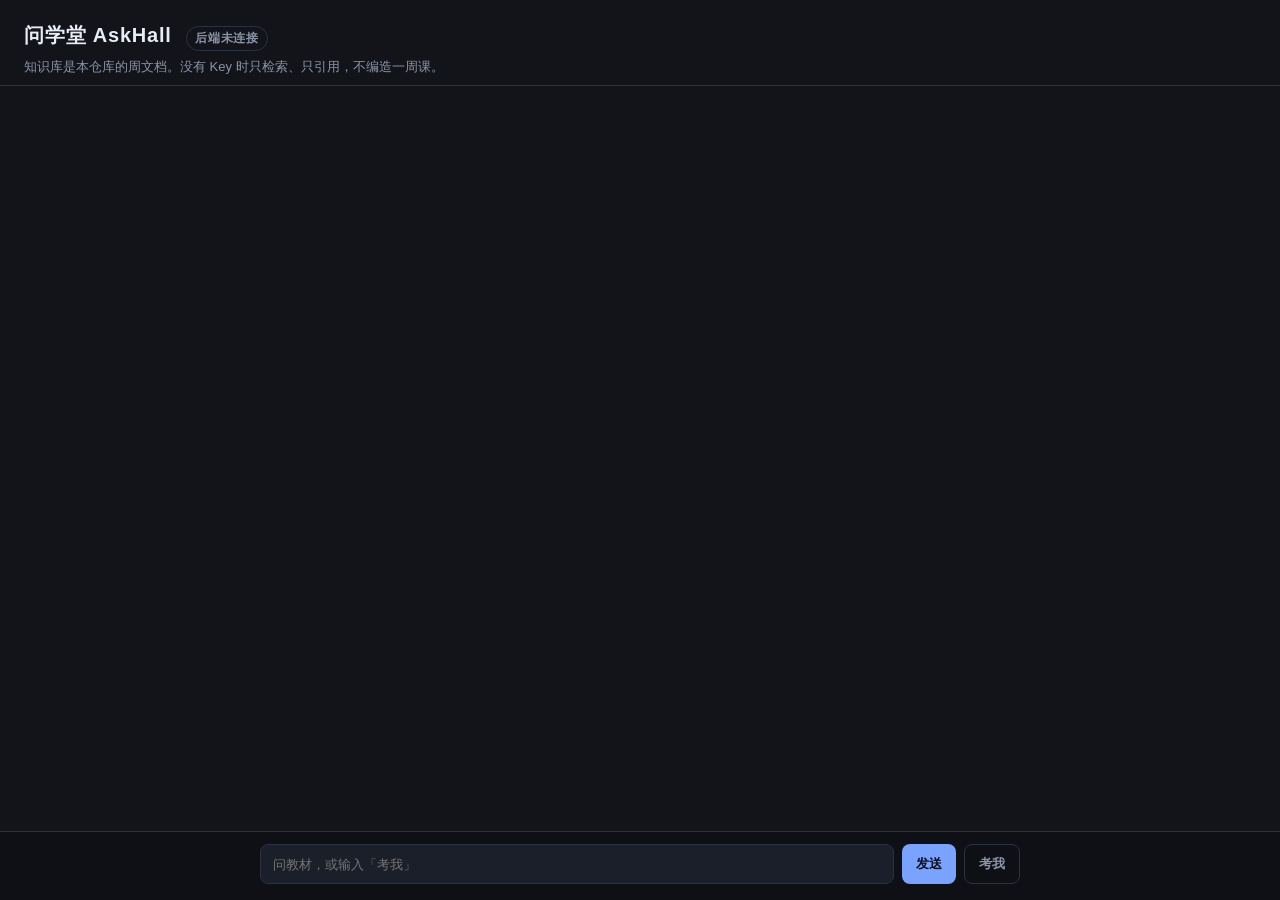
==== projects/askhall/src/askhall/static/index.html @ 7c03301e "Add Agent学堂 curriculum, week labs, and two capstones. Replace the placeholder README with an origina" ====
<!DOCTYPE html>
<html lang="zh-CN">
<head>
  <meta charset="utf-8" />
  <meta name="viewport" content="width=device-width, initial-scale=1" />
  <title>问学堂 AskHall</title>
  <style>
    :root {
      --bg: #12141a;
      --panel: #1b1f2a;
      --ink: #e8ecf4;
      --muted: #8b93a7;
      --accent: #7aa2ff;
      --planner: #c4a35a;
      --tutor: #6ec6a6;
      --examiner: #e09a7a;
      --line: #2a3142;
    }
    * { box-sizing: border-box; }
    body {
      margin: 0; background: var(--bg); color: var(--ink);
      font: 16px/1.55 "Source Han Sans SC", "Noto Sans SC", "PingFang SC", sans-serif;
    }
    header {
      padding: 20px 24px 8px; border-bottom: 1px solid var(--line);
    }
    header h1 { margin: 0; font-size: 20px; letter-spacing: 0.04em; }
    header p { margin: 6px 0 0; color: var(--muted); font-size: 13px; }
    #badge {
      display: inline-block; margin-left: 8px; padding: 2px 8px;
      border: 1px solid var(--line); border-radius: 999px; font-size: 12px; color: var(--muted);
    }
    main { max-width: 760px; margin: 0 auto; padding: 16px 16px 120px; }
    .card {
      background: var(--panel); border: 1px solid var(--line);
      border-radius: 12px; padding: 14px 16px; margin: 12px 0;
    }
    .role { font-size: 12px; text-transform: lowercase; letter-spacing: 0.08em; }
    .role.planner { color: var(--planner); }
    .role.tutor { color: var(--tutor); }
    .role.examiner { color: var(--examiner); }
    .body { white-space: pre-wrap; margin-top: 8px; }
    .cites { margin-top: 10px; display: flex; flex-wrap: wrap; gap: 6px; }
    .chip {
      font-size: 12px; padding: 2px 8px; border-radius: 999px;
      border: 1px solid var(--line); color: var(--accent);
    }
    form {
      position: fixed; bottom: 0; left: 0; right: 0;
      background: #0e1016; border-top: 1px solid var(--line);
      padding: 12px 16px 16px;
    }
    .row { max-width: 760px; margin: 0 auto; display: flex; gap: 8px; }
    input[type=text] {
      flex: 1; background: var(--panel); color: var(--ink);
      border: 1px solid var(--line); border-radius: 8px; padding: 10px 12px;
    }
    button {
      background: var(--accent); color: #0c1020; border: 0;
      border-radius: 8px; padding: 10px 14px; font-weight: 600; cursor: pointer;
    }
    button.ghost { background: transparent; color: var(--muted); border: 1px solid var(--line); }
  </style>
</head>
<body>
  <header>
    <h1>问学堂 AskHall <span id="badge">检查中…</span></h1>
    <p>知识库是本仓库的周文档。没有 Key 时只检索、只引用，不编造一周课。</p>
  </header>
  <main id="log"></main>
  <form id="f">
    <div class="row">
      <input id="q" type="text" maxlength="2000" placeholder="问教材，或输入「考我」" autocomplete="off" />
      <button type="submit">发送</button>
      <button type="button" class="ghost" id="quiz">考我</button>
    </div>
  </form>
  <script>
    const log = document.getElementById("log");
    const input = document.getElementById("q");
    let pending = null;

    async function boot() {
      try {
        const h = await (await fetch("/api/health")).json();
        document.getElementById("badge").textContent = h.llm ? "模型已开" : "抽取式模式";
      } catch (e) {
        document.getElementById("badge").textContent = "后端未连接";
      }
    }

    function addYou(text) {
      const el = document.createElement("div");
      el.className = "card";
      el.innerHTML = `<div class="role">学员</div><div class="body"></div>`;
      el.querySelector(".body").textContent = text;
      log.appendChild(el);
    }

    function addTurn(t) {
      const el = document.createElement("div");
      el.className = "card";
      const cites = (t.citations || []).map(c => `<span class="chip">${c}</span>`).join("");
      el.innerHTML = `
        <div class="role ${t.role || ""}">${t.role || "agent"} · ${t.title || ""} · ${t.mode || ""}</div>
        <div class="body"></div>
        <div class="cites">${cites}</div>`;
      el.querySelector(".body").textContent = t.body || "";
      log.appendChild(el);
      el.scrollIntoView({ behavior: "smooth", block: "end" });
    }

    async function send(text) {
      addYou(text || "（空）");
      const resp = await fetch("/api/ask", {
        method: "POST",
        headers: { "Content-Type": "application/json" },
        body: JSON.stringify({ message: text, pending_quiz: pending }),
      });
      const data = await resp.json();
      pending = data.pending_quiz || null;
      (data.turns || []).forEach(addTurn);
    }

    document.getElementById("f").addEventListener("submit", (e) => {
      e.preventDefault();
      const text = input.value.trim();
      input.value = "";
      send(text);
    });
    document.getElementById("quiz").addEventListener("click", () => send("考我一下循环三步"));
    boot();
  </script>
</body>
</html>
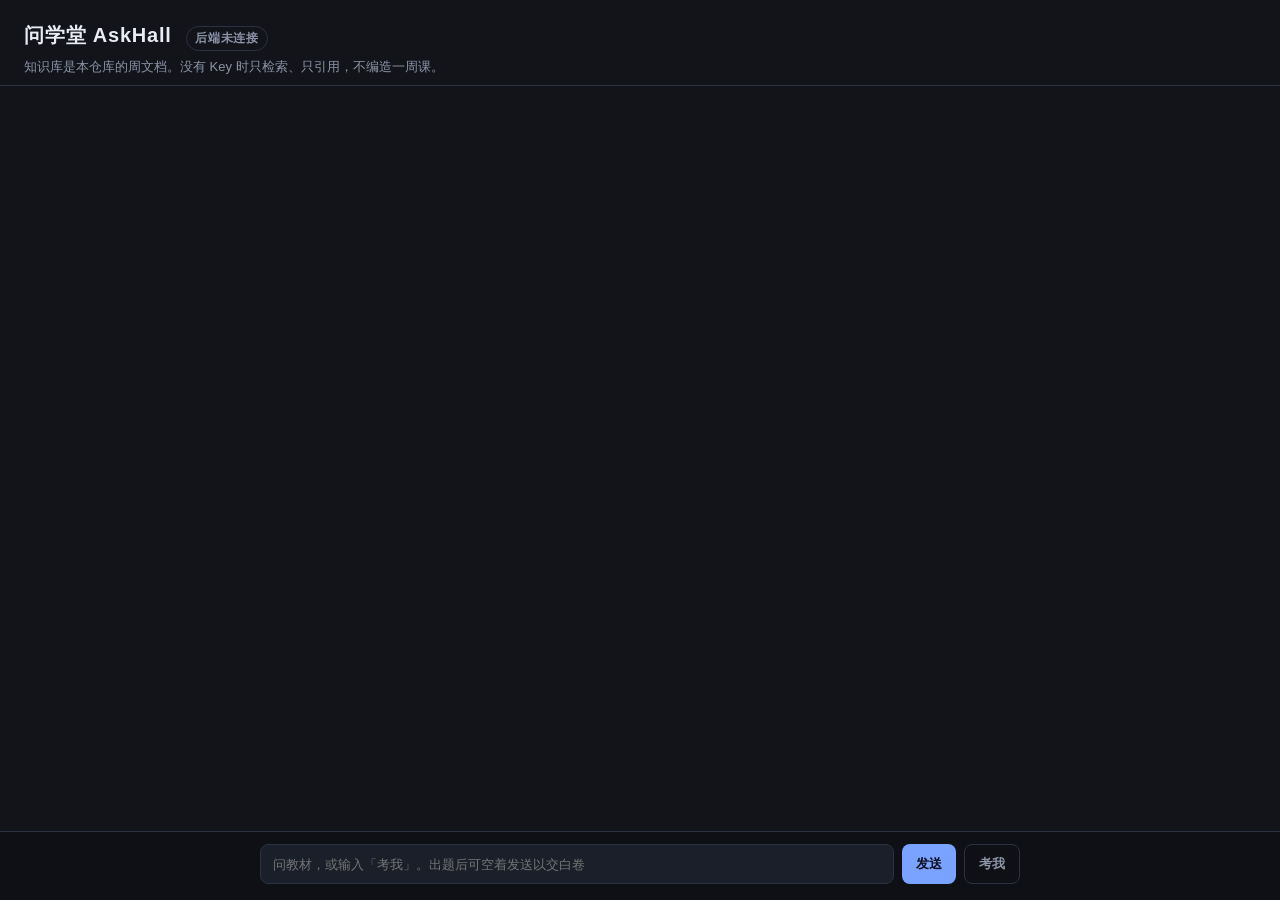
==== commit e7e63d0d: "Fix retrieval scoring, empty-quiz grading, and add demo screenshots. Improve Chinese bigram + path b" ====
--- a/projects/askhall/src/askhall/static/index.html
+++ b/projects/askhall/src/askhall/static/index.html
@@ -70,7 +70,7 @@
   <main id="log"></main>
   <form id="f">
     <div class="row">
-      <input id="q" type="text" maxlength="2000" placeholder="问教材，或输入「考我」" autocomplete="off" />
+      <input id="q" type="text" maxlength="2000" placeholder="问教材，或输入「考我」。出题后可空着发送以交白卷" autocomplete="off" />
       <button type="submit">发送</button>
       <button type="button" class="ghost" id="quiz">考我</button>
     </div>
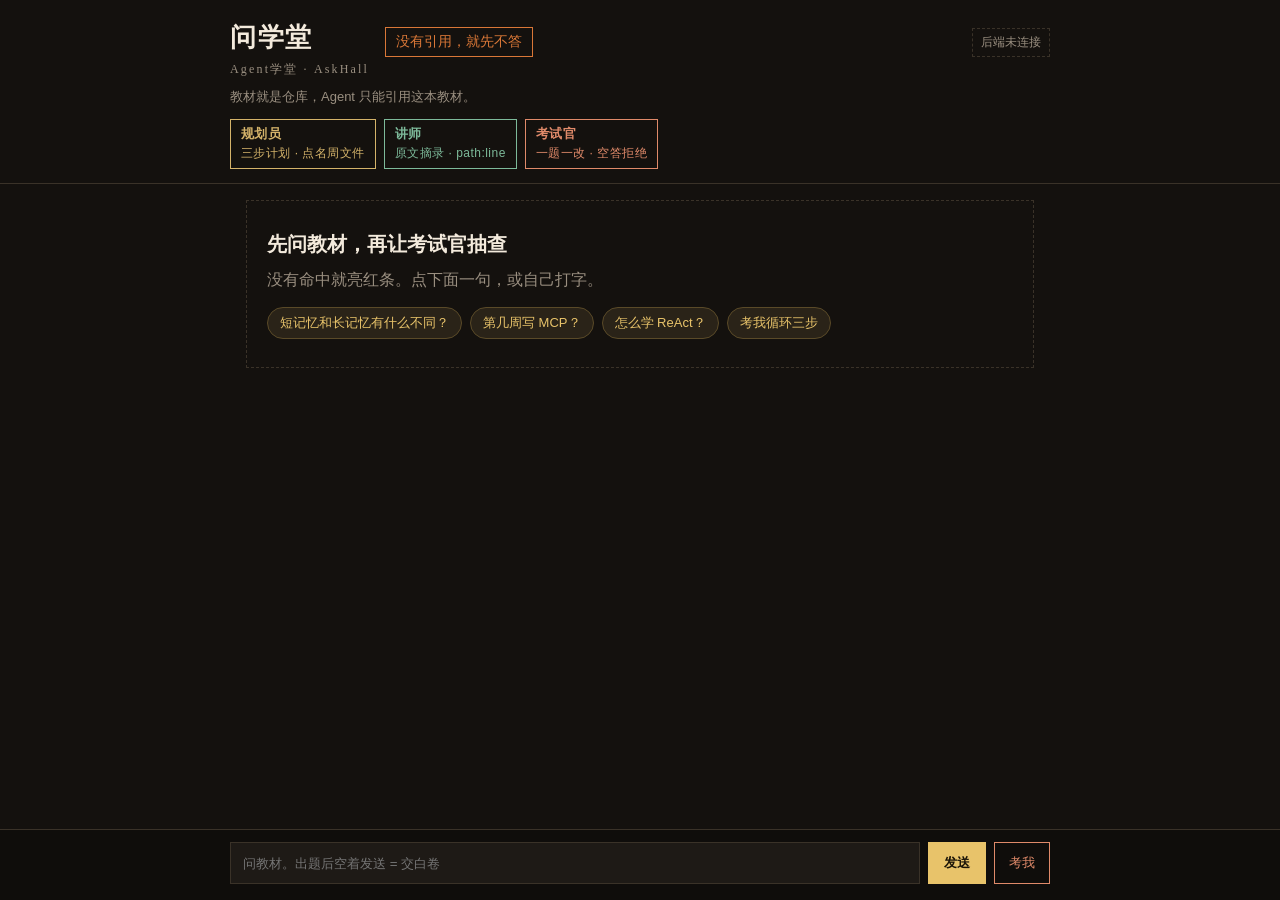
==== commit 381a393f: "Make Agent学堂 look like a course product, not an outline. Give the README a first-screen signature: c" ====
--- a/projects/askhall/src/askhall/static/index.html
+++ b/projects/askhall/src/askhall/static/index.html
@@ -3,18 +3,22 @@
 <head>
   <meta charset="utf-8" />
   <meta name="viewport" content="width=device-width, initial-scale=1" />
-  <title>问学堂 AskHall</title>
+  <title>问学堂 · Agent学堂</title>
   <style>
     :root {
-      --bg: #12141a;
-      --panel: #1b1f2a;
-      --ink: #e8ecf4;
-      --muted: #8b93a7;
-      --accent: #7aa2ff;
-      --planner: #c4a35a;
-      --tutor: #6ec6a6;
-      --examiner: #e09a7a;
-      --line: #2a3142;
+      --bg: #14110e;
+      --panel: #1e1a16;
+      --ink: #f3eadc;
+      --muted: #9a8f80;
+      --chip: #e8c36a;
+      --chip-bg: #2a2318;
+      --refuse: #d97737;
+      --refuse-bg: #3a2214;
+      --planner: #d4b36a;
+      --tutor: #7dba9a;
+      --examiner: #e08a6a;
+      --line: #3a3228;
+      --you: #2a2622;
     }
     * { box-sizing: border-box; }
     body {
@@ -22,90 +26,207 @@
       font: 16px/1.55 "Source Han Sans SC", "Noto Sans SC", "PingFang SC", sans-serif;
     }
     header {
-      padding: 20px 24px 8px; border-bottom: 1px solid var(--line);
-    }
-    header h1 { margin: 0; font-size: 20px; letter-spacing: 0.04em; }
-    header p { margin: 6px 0 0; color: var(--muted); font-size: 13px; }
-    #badge {
-      display: inline-block; margin-left: 8px; padding: 2px 8px;
-      border: 1px solid var(--line); border-radius: 999px; font-size: 12px; color: var(--muted);
-    }
-    main { max-width: 760px; margin: 0 auto; padding: 16px 16px 120px; }
+      border-bottom: 1px solid var(--line);
+      padding: 18px 20px 14px;
+    }
+    .brand-row {
+      display: flex; flex-wrap: wrap; align-items: baseline; gap: 10px 16px;
+      max-width: 820px; margin: 0 auto;
+    }
+    .wordmark {
+      font-family: "Source Han Serif SC", "Noto Serif SC", "Songti SC", serif;
+      font-size: 26px; letter-spacing: 0.06em; margin: 0;
+    }
+    .wordmark small {
+      display: block; font-size: 12px; letter-spacing: 0.18em;
+      color: var(--muted); font-family: inherit; font-weight: 400; margin-top: 2px;
+    }
+    .subtitle {
+      color: var(--refuse); font-size: 14px; margin: 0;
+      border: 1px solid var(--refuse); padding: 3px 10px;
+    }
+    .dogfood {
+      max-width: 820px; margin: 8px auto 0; color: var(--muted); font-size: 13px;
+    }
+    .stamps {
+      max-width: 820px; margin: 12px auto 0; display: flex; flex-wrap: wrap; gap: 8px;
+    }
+    .stamp {
+      border: 1.5px solid currentColor; padding: 4px 10px 5px;
+      font-size: 12px; letter-spacing: 0.04em; background: transparent;
+    }
+    .stamp b { display: block; font-size: 13px; }
+    .stamp.planner { color: var(--planner); }
+    .stamp.tutor { color: var(--tutor); }
+    .stamp.examiner { color: var(--examiner); }
+    #mode {
+      margin-left: auto; color: var(--muted); font-size: 12px;
+      border: 1px dashed var(--line); padding: 4px 8px;
+    }
+    main { max-width: 820px; margin: 0 auto; padding: 16px 16px 140px; }
+    .empty {
+      border: 1px dashed var(--line); padding: 28px 20px; text-align: left;
+    }
+    .empty h2 {
+      font-family: "Source Han Serif SC", "Noto Serif SC", serif;
+      font-size: 20px; margin: 0 0 8px;
+    }
+    .empty p { color: var(--muted); margin: 0 0 14px; }
+    .examples { display: flex; flex-wrap: wrap; gap: 8px; }
+    .examples button {
+      background: var(--chip-bg); color: var(--chip); border: 1px solid #5a4a28;
+      border-radius: 999px; padding: 6px 12px; cursor: pointer; font-size: 13px;
+    }
     .card {
       background: var(--panel); border: 1px solid var(--line);
-      border-radius: 12px; padding: 14px 16px; margin: 12px 0;
-    }
-    .role { font-size: 12px; text-transform: lowercase; letter-spacing: 0.08em; }
-    .role.planner { color: var(--planner); }
-    .role.tutor { color: var(--tutor); }
-    .role.examiner { color: var(--examiner); }
+      padding: 14px 16px; margin: 12px 0;
+    }
+    .card.you { background: var(--you); }
+    .card.refuse {
+      border-color: var(--refuse); background: var(--refuse-bg);
+    }
+    .banner {
+      color: var(--refuse); font-size: 13px; letter-spacing: 0.04em;
+      margin-bottom: 8px;
+    }
     .body { white-space: pre-wrap; margin-top: 8px; }
-    .cites { margin-top: 10px; display: flex; flex-wrap: wrap; gap: 6px; }
+    .cites { margin-top: 12px; display: flex; flex-wrap: wrap; gap: 6px; }
     .chip {
-      font-size: 12px; padding: 2px 8px; border-radius: 999px;
-      border: 1px solid var(--line); color: var(--accent);
-    }
+      font-family: ui-monospace, "SF Mono", Menlo, Consolas, monospace;
+      font-size: 12px; padding: 3px 10px; border-radius: 999px;
+      border: 1px solid #5a4a28; background: var(--chip-bg); color: var(--chip);
+      cursor: pointer;
+    }
+    .chip:hover, .chip:focus { background: #3d321c; outline: none; }
+    .drawer {
+      display: none; margin-top: 10px; padding: 10px 12px;
+      background: #12100d; border-left: 3px solid var(--chip);
+      font-family: ui-monospace, Menlo, Consolas, monospace;
+      font-size: 12px; white-space: pre-wrap; color: #d8cbb4;
+    }
+    .drawer.open { display: block; }
     form {
       position: fixed; bottom: 0; left: 0; right: 0;
-      background: #0e1016; border-top: 1px solid var(--line);
+      background: #0f0d0b; border-top: 1px solid var(--line);
       padding: 12px 16px 16px;
     }
-    .row { max-width: 760px; margin: 0 auto; display: flex; gap: 8px; }
+    .row { max-width: 820px; margin: 0 auto; display: flex; gap: 8px; }
     input[type=text] {
       flex: 1; background: var(--panel); color: var(--ink);
-      border: 1px solid var(--line); border-radius: 8px; padding: 10px 12px;
-    }
-    button {
-      background: var(--accent); color: #0c1020; border: 0;
-      border-radius: 8px; padding: 10px 14px; font-weight: 600; cursor: pointer;
-    }
-    button.ghost { background: transparent; color: var(--muted); border: 1px solid var(--line); }
+      border: 1px solid var(--line); padding: 11px 12px;
+    }
+    button.go {
+      background: var(--chip); color: #1a1408; border: 0;
+      padding: 11px 16px; font-weight: 700; cursor: pointer;
+    }
+    button.ghost {
+      background: transparent; color: var(--examiner);
+      border: 1px solid var(--examiner); padding: 11px 14px; cursor: pointer;
+    }
   </style>
 </head>
 <body>
   <header>
-    <h1>问学堂 AskHall <span id="badge">检查中…</span></h1>
-    <p>知识库是本仓库的周文档。没有 Key 时只检索、只引用，不编造一周课。</p>
+    <div class="brand-row">
+      <h1 class="wordmark">问学堂 <small>Agent学堂 · AskHall</small></h1>
+      <p class="subtitle">没有引用，就先不答</p>
+      <span id="mode">检查中…</span>
+    </div>
+    <p class="dogfood">教材就是仓库，Agent 只能引用这本教材。</p>
+    <div class="stamps" aria-label="三个角色">
+      <span class="stamp planner"><b>规划员</b>三步计划 · 点名周文件</span>
+      <span class="stamp tutor"><b>讲师</b>原文摘录 · path:line</span>
+      <span class="stamp examiner"><b>考试官</b>一题一改 · 空答拒绝</span>
+    </div>
   </header>
-  <main id="log"></main>
+  <main id="log">
+    <div class="empty" id="empty">
+      <h2>先问教材，再让考试官抽查</h2>
+      <p>没有命中就亮红条。点下面一句，或自己打字。</p>
+      <div class="examples">
+        <button type="button" data-q="短记忆和长记忆有什么不同？">短记忆和长记忆有什么不同？</button>
+        <button type="button" data-q="第几周写 MCP？">第几周写 MCP？</button>
+        <button type="button" data-q="怎么学 ReAct？">怎么学 ReAct？</button>
+        <button type="button" data-q="考我循环三步">考我循环三步</button>
+      </div>
+    </div>
+  </main>
   <form id="f">
     <div class="row">
-      <input id="q" type="text" maxlength="2000" placeholder="问教材，或输入「考我」。出题后可空着发送以交白卷" autocomplete="off" />
-      <button type="submit">发送</button>
-      <button type="button" class="ghost" id="quiz">考我</button>
+      <input id="q" type="text" maxlength="2000" placeholder="问教材。出题后空着发送 = 交白卷" autocomplete="off" />
+      <button class="go" type="submit">发送</button>
+      <button class="ghost" type="button" id="quiz">考我</button>
     </div>
   </form>
   <script>
     const log = document.getElementById("log");
+    const empty = document.getElementById("empty");
     const input = document.getElementById("q");
     let pending = null;
+
+    const ROLE_ZH = { planner: "规划员", tutor: "讲师", examiner: "考试官", 学员: "学员" };
 
     async function boot() {
       try {
         const h = await (await fetch("/api/health")).json();
-        document.getElementById("badge").textContent = h.llm ? "模型已开" : "抽取式模式";
+        document.getElementById("mode").textContent = h.llm ? "模型已开" : "抽取式 · 无 Key";
       } catch (e) {
-        document.getElementById("badge").textContent = "后端未连接";
+        document.getElementById("mode").textContent = "后端未连接";
       }
     }
 
+    function hideEmpty() {
+      if (empty) empty.remove();
+    }
+
     function addYou(text) {
+      hideEmpty();
       const el = document.createElement("div");
-      el.className = "card";
-      el.innerHTML = `<div class="role">学员</div><div class="body"></div>`;
+      el.className = "card you";
+      el.innerHTML = `<span class="stamp">学员</span><div class="body"></div>`;
       el.querySelector(".body").textContent = text;
       log.appendChild(el);
     }
 
+    function isRefuse(t) {
+      return Boolean(t.refused) || ((t.citations || []).length === 0 && t.role === "tutor" && (t.title || "").includes("没找到"));
+    }
+
     function addTurn(t) {
+      hideEmpty();
       const el = document.createElement("div");
-      el.className = "card";
-      const cites = (t.citations || []).map(c => `<span class="chip">${c}</span>`).join("");
+      const refuse = isRefuse(t);
+      el.className = "card" + (refuse ? " refuse" : "");
+      const cites = (t.citations || []).map((c, i) =>
+        `<button type="button" class="chip" data-ref="${c}" data-i="${i}">${c}</button>`
+      ).join("");
+      const role = ROLE_ZH[t.role] || t.role || "agent";
+      const banner = refuse
+        ? `<div class="banner">没有引用，就先不答${t.refused ? " · 空答拒改" : ""}</div>`
+        : "";
       el.innerHTML = `
-        <div class="role ${t.role || ""}">${t.role || "agent"} · ${t.title || ""} · ${t.mode || ""}</div>
+        ${banner}
+        <span class="stamp ${t.role || ""}">${role} · ${t.title || ""}</span>
         <div class="body"></div>
-        <div class="cites">${cites}</div>`;
+        <div class="cites">${cites || (refuse ? "" : "")}</div>
+        <pre class="drawer" hidden></pre>`;
       el.querySelector(".body").textContent = t.body || "";
+      const drawer = el.querySelector(".drawer");
+      el.querySelectorAll(".chip").forEach((btn) => {
+        btn.addEventListener("click", async () => {
+          const ref = btn.getAttribute("data-ref");
+          try {
+            const data = await (await fetch("/api/cite?ref=" + encodeURIComponent(ref))).json();
+            drawer.hidden = false;
+            drawer.classList.add("open");
+            drawer.textContent = data.ok ? data.snippet : (data.error || "打不开这段引用");
+          } catch (err) {
+            drawer.hidden = false;
+            drawer.classList.add("open");
+            drawer.textContent = "引用接口不可用";
+          }
+        });
+      });
       log.appendChild(el);
       el.scrollIntoView({ behavior: "smooth", block: "end" });
     }
@@ -129,6 +250,9 @@
       send(text);
     });
     document.getElementById("quiz").addEventListener("click", () => send("考我一下循环三步"));
+    document.querySelectorAll(".examples button").forEach((b) => {
+      b.addEventListener("click", () => send(b.getAttribute("data-q")));
+    });
     boot();
   </script>
 </body>
